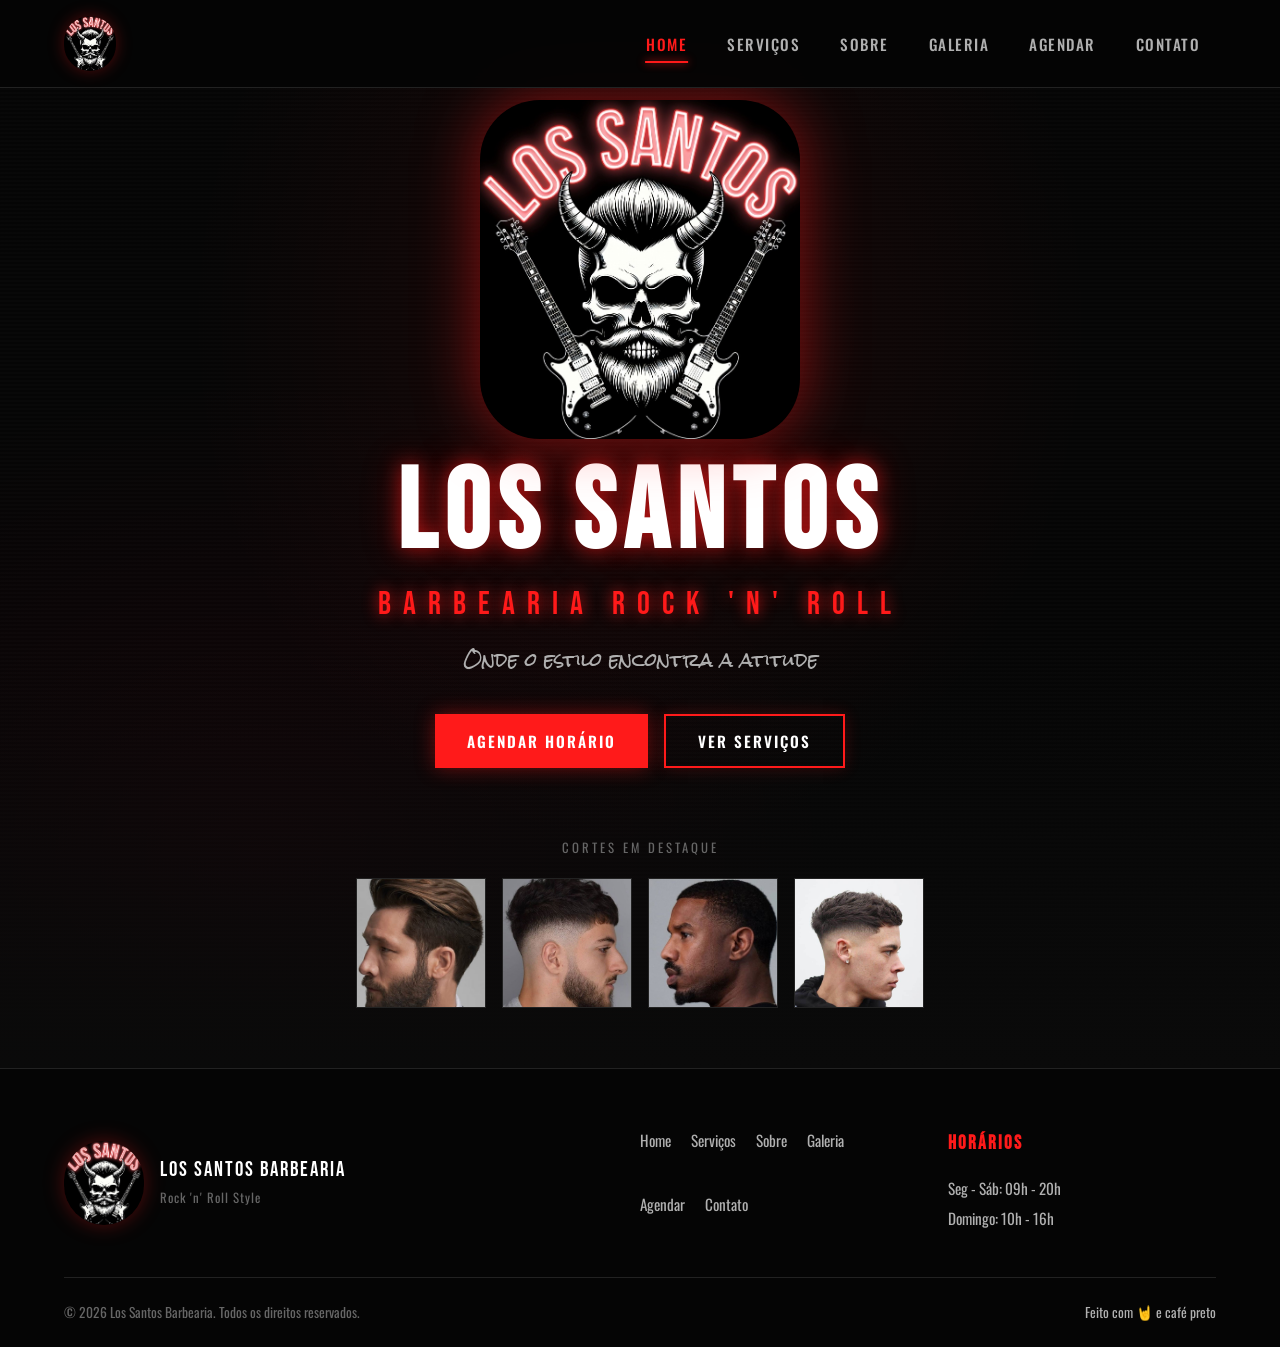
==== index.html @ f697d7f6 "Ultimate edition Tudo certo, site feito 100% a mão, sem nenhum uso de inteligência artificial" ====
<!DOCTYPE html>
<html lang="pt-BR">
<head>
<meta charset="UTF-8">
<meta name="viewport" content="width=device-width, initial-scale=1.0">
<title>Los Santos Barbearia | Rock & Style</title>
<link rel="preconnect" href="https://fonts.googleapis.com">
<link rel="preconnect" href="https://fonts.gstatic.com" crossorigin>
<link href="https://fonts.googleapis.com/css2?family=Bebas+Neue&family=Oswald:wght@300;400;500;600;700&family=Rock+Salt&display=swap" rel="stylesheet">
<link rel="icon" type="image/png" href="./img/logo.png">
<link rel="stylesheet" href="style.css">

</head>
<body>


  <!-- Navigation -->
  <nav class="navbar" id="navbar">
    <div class="nav-container">
      <img src="./img/logo.png" alt="Los Santos" class="nav-logo-img" onclick="showTab('home')">
      <ul class="nav-menu" id="nav-menu">
        <li><button class="nav-link" data-tab="home" onclick="showTab('home')">Home</button></li>
        <li><button class="nav-link" data-tab="servicos" onclick="showTab('servicos')">Serviços</button></li>
        <li><button class="nav-link" data-tab="sobre" onclick="showTab('sobre')">Sobre</button></li>
        <li><button class="nav-link" data-tab="galeria" onclick="showTab('galeria')">Galeria</button></li>
        <li><button class="nav-link" data-tab="agendamento" onclick="showTab('agendamento')">Agendar</button></li>
        <li><button class="nav-link" data-tab="agendamento" onclick="showTab('agendamento', 'contato')">Contato</button></li>
      </ul>
      <div class="hamburger" id="hamburger">
        <span></span><span></span><span></span>
      </div>
    </div>
  </nav>

  <!-- ===== TAB: HOME ===== -->
  <section id="tab-home" class="tab-content active">
    <div class="hero">
      <div class="hero-overlay"></div>
      <div class="hero-content">
        <img src="./img/logo.png" alt="Los Santos Barbearia" class="hero-logo">
        <h1 class="hero-title">LOS SANTOS</h1>
        <p class="hero-subtitle">BARBEARIA ROCK 'N' ROLL</p>
        <p class="hero-tagline">Onde o estilo encontra a atitude</p>
        <div class="hero-buttons">
          <button class="btn btn-primary" onclick="showTab('agendamento')">Agendar Horário</button>
          <button class="btn btn-secondary" onclick="showTab('servicos')">Ver Serviços</button>
        </div>
        <div class="hero-preview">
          <span class="hero-preview-label">Cortes em destaque</span>
          <div class="hero-preview-grid">
            <button title="Corte Social" onclick="showTab('servicos')">
              <img src="./img/Corte_Social.jpeg" alt="Corte Clássico" onerror="this.parentElement.style.display='none'">
            </button>
            <button title="Corte Rock" onclick="showTab('servicos')">
              <img src="./img/French_Cop.jpeg" alt="Corte Rock" onerror="this.parentElement.style.display='none'">
            </button>
            <button title="Mullet Rock" onclick="showTab('galeria')">
              <img src="./img/Buzz_Cut.jpeg" alt="Mullet Rock" onerror="this.parentElement.style.display='none'">
            </button>
            <button title="Skull Fade" onclick="showTab('galeria')">
              <img src="./img/Mid_Fade.jpeg" alt="Skull Fade" onerror="this.parentElement.style.display='none'">
            </button>
          </div>
        </div>
      </div>
    </div>
  </section>

  <!-- ===== TAB: SERVIÇOS ===== -->
  <section id="tab-servicos" class="tab-content">
    <header class="page-header">
      <div>
        <span class="page-header-tag">O QUE FAZEMOS</span>
        <h1 class="page-header-title">Nossos <span class="neon">Serviços</span></h1>
      </div>
    </header>
    <div class="section services">
      <div class="container">
        <div class="services-grid">

          <div class="service-card">
            <div class="service-image">
              <img src="./img/Corte_Social.jpeg" alt="Corte Clássico" onerror="this.parentElement.classList.add('no-image')">
              <span class="service-icon-fallback">✂️</span>
            </div>
            <h3>Corte Clássico</h3>
            <p>Cortes tradicionais com toque moderno. Fade, undercut, pompadour e mais.</p>
            <div class="service-price">R$ 45</div>
            <button class="service-btn" onclick="showTab('agendamento')">Agendar</button>
          </div>

          <div class="service-card featured">
            <div class="service-badge">MAIS PEDIDO</div>
            <div class="service-image">
              <img src="./img/Roqueiro.jpg" alt="Corte Rock" onerror="this.parentElement.classList.add('no-image')">
              <span class="service-icon-fallback">🤘</span>
            </div>
            <h3>Corte Rock</h3>
            <p>Estilos pesados, mullets, spikes e looks inspirados no rock clássico e metal.</p>
            <div class="service-price">R$ 55</div>
            <button class="service-btn" onclick="showTab('agendamento')">Agendar</button>
          </div>

          <div class="service-card">
            <div class="service-image">
              <img src="./img/French_Cop.jpeg" alt="Barba Completa" onerror="this.parentElement.classList.add('no-image')">
              <span class="service-icon-fallback">🧔</span>
            </div>
            <h3>Barba Completa</h3>
            <p>Aparar, modelar e hidratar. Inclui toalha quente e finalização com produtos premium.</p>
            <div class="service-price">R$ 35</div>
            <button class="service-btn" onclick="showTab('agendamento')">Agendar</button>
          </div>

          <div class="service-card">
            <div class="service-image">
              <img src="./img/Mullet_Moderno.jpeg" alt="Combo Full Rock" onerror="this.parentElement.classList.add('no-image')">
              <span class="service-icon-fallback">⚡</span>
            </div>
            <h3>Combo Full Rock</h3>
            <p>Corte + Barba + Sobrancelha + Hidratação. O pacote completo do rockeiro.</p>
            <div class="service-price">R$ 85</div>
            <button class="service-btn" onclick="showTab('agendamento')">Agendar</button>
          </div>

          <div class="service-card">
            <div class="service-image">
              <img src="./img/Mid_Fade.jpeg" alt="Pigmentação" onerror="this.parentElement.classList.add('no-image')">
              <span class="service-icon-fallback">🎸</span>
            </div>
            <h3>Pigmentação</h3>
            <p>Cobertura de fios brancos e desenhos de barba. Resultado natural e duradouro.</p>
            <div class="service-price">R$ 40</div>
            <button class="service-btn" onclick="showTab('agendamento')">Agendar</button>
          </div>

          <div class="service-card">
            <div class="service-image">
              <img src="./img/Tratamento_Completo.jpg" alt="Tratamento Capilar" onerror="this.parentElement.classList.add('no-image')">
              <span class="service-icon-fallback">💀</span>
            </div>
            <h3>Tratamento Capilar</h3>
            <p>Hidratação profunda, reconstrução e tratamento para cabelos danificados.</p>
            <div class="service-price">R$ 50</div>
            <button class="service-btn" onclick="showTab('agendamento')">Agendar</button>
          </div>

        </div>
      </div>
    </div>
  </section>

  <!-- ===== TAB: SOBRE ===== -->
  <section id="tab-sobre" class="tab-content">
    <header class="page-header">
      <div>
        <span class="page-header-tag">NOSSA HISTÓRIA</span>
        <h1 class="page-header-title">Mais que uma <span class="neon">Barbearia</span></h1>
      </div>
    </header>
    <div class="section about">
      <div class="container">
        <div class="about-grid">
          <div class="about-image">
            <img src="./img/logo.png" alt="Los Santos" class="about-logo">
            <div class="about-frame"></div>
          </div>
          <div class="about-content">
            <div class="title-line left"></div>
            <p>
              Nascida da paixão pelo rock e pelo estilo autêntico, a <strong>Los Santos</strong>
              é o ponto de encontro de quem não segue a massa. Aqui o som alto, o visual pesado
              e o atendimento de elite andam juntos.
            </p>
            <p>
              Nossos barbeiros são especialistas em cortes que expressam personalidade.
              Do clássico ao extremo, cada cliente sai com a atitude reforçada.
            </p>
            <div class="about-stats">
              <div class="stat"><span class="stat-number">8+</span><span class="stat-label">Anos de Rock</span></div>
              <div class="stat"><span class="stat-number">12k+</span><span class="stat-label">Clientes Satisfeitos</span></div>
              <div class="stat"><span class="stat-number">5</span><span class="stat-label">Barbeiros Expert</span></div>
            </div>
          </div>
        </div>
      </div>
    </div>
  </section>

  <!-- ===== TAB: GALERIA ===== -->
  <section id="tab-galeria" class="tab-content">
    <header class="page-header">
      <div>
        <span class="page-header-tag">NOSSO TRABALHO</span>
        <h1 class="page-header-title">Galeria <span class="neon">Rock</span></h1>
      </div>
    </header>
    <div class="section gallery">
      <div class="container">
        <div class="gallery-grid">

          <div class="gallery-item">
            <div class="gallery-photo">
              <img src="./img/Buzz_Cut.jpeg" alt="Pompadour Classic" onerror="this.parentElement.classList.add('no-image')">
              <div class="gallery-caption"><span>🎸</span><p>Buzz Cut</p></div>
            </div>
          </div>

          <div class="gallery-item">
            <div class="gallery-photo">
              <img src="./img/Corte_Social.jpeg" alt="Skull Fade" onerror="this.parentElement.classList.add('no-image')">
              <div class="gallery-caption"><span>💀</span><p>Social</p></div>
            </div>
          </div>

          <div class="gallery-item">
            <div class="gallery-photo">
              <img src="./img/French_Cop.jpeg" alt="Mullet Rock" onerror="this.parentElement.classList.add('no-image')">
              <div class="gallery-caption"><span>🤘</span><p>Mullet Rock</p></div>
            </div>
          </div>

          <div class="gallery-item">
            <div class="gallery-photo">
              <img src="./img/Mid_Fade.jpeg" alt="Barba Viking" onerror="this.parentElement.classList.add('no-image')">
              <div class="gallery-caption"><span>⚡</span><p>Mid Fade</p></div>
            </div>
          </div>

          <div class="gallery-item">
            <div class="gallery-photo">
              <img src="./img/Mullet_Moderno.jpeg" alt="Undercut Metal" onerror="this.parentElement.classList.add('no-image')">
              <div class="gallery-caption"><span>🔥</span><p>Mullet</p></div>
            </div>
          </div>

          <div class="gallery-item">
            <div class="gallery-photo">
              <img src="./img/Cortezão.jpg" alt="Textured Crop" onerror="this.parentElement.classList.add('no-image')">
              <div class="gallery-caption"><span>✂️</span><p>Textured Crop</p></div>
            </div>
          </div>

        </div>
      </div>
    </div>
  </section>

  <!-- ===== TAB: AGENDAMENTO + CONTATO ===== -->
  <section id="tab-agendamento" class="tab-content">
    <header class="page-header">
      <div>
        <span class="page-header-tag">RESERVE SEU HORÁRIO</span>
        <h1 class="page-header-title">Agende seu <span class="neon">Corte</span></h1>
      </div>
    </header>

    <div id="agendamento" class="section booking">
      <div class="container">
        <div class="booking-wrapper">
          <form id="booking-form" class="booking-form">
            <div class="form-row">
              <div class="form-group">
                <label for="nome">Nome Completo</label>
                <input type="text" id="nome" name="nome" required placeholder="Seu nome">
              </div>
              <div class="form-group">
                <label for="telefone">WhatsApp</label>
                <input type="tel" id="telefone" name="telefone" required placeholder="(11) 99999-9999">
              </div>
            </div>
            <div class="form-row">
              <div class="form-group">
                <label for="servico">Serviço</label>
                <select id="servico" name="servico" required>
                  <option value="">Selecione o serviço</option>
                  <option value="corte-classico">Corte Clássico - R$ 45</option>
                  <option value="corte-rock">Corte Rock - R$ 55</option>
                  <option value="barba">Barba Completa - R$ 35</option>
                  <option value="combo">Combo Full Rock - R$ 85</option>
                  <option value="pigmentacao">Pigmentação - R$ 40</option>
                  <option value="tratamento">Tratamento Capilar - R$ 50</option>
                </select>
              </div>
              <div class="form-group">
                <label for="barbeiro">Barbeiro Preferido</label>
                <select id="barbeiro" name="barbeiro">
                  <option value="">Qualquer um</option>
                  <option value="diogo">Diogo "Skull"</option>
                  <option value="rafa">Rafa "Guitar"</option>
                  <option value="leo">Leo "Horn"</option>
                  <option value="vic">Vic "Neon"</option>
                </select>
              </div>
            </div>
            <div class="form-row">
              <div class="form-group">
                <label for="data">Data</label>
                <input type="date" id="data" name="data" required>
              </div>
              <div class="form-group">
                <label for="horario">Horário</label>
                <select id="horario" name="horario" required>
                  <option value="">Escolha o horário</option>
                  <option value="09:00">09:00</option>
                  <option value="10:00">10:00</option>
                  <option value="11:00">11:00</option>
                  <option value="12:00">12:00</option>
                  <option value="14:00">14:00</option>
                  <option value="15:00">15:00</option>
                  <option value="16:00">16:00</option>
                  <option value="17:00">17:00</option>
                  <option value="18:00">18:00</option>
                  <option value="19:00">19:00</option>
                </select>
              </div>
            </div>
            <div class="form-group full">
              <label for="observacoes">Observações (opcional)</label>
              <textarea id="observacoes" name="observacoes" rows="3" placeholder="Alguma preferência ou detalhe?"></textarea>
            </div>
            <button type="submit" class="btn btn-primary btn-full"><span>CONFIRMAR AGENDAMENTO</span></button>
          </form>
          <div id="booking-success" class="booking-success hidden">
            <div class="success-icon">🤘</div>
            <h3>Agendamento Confirmado!</h3>
            <p id="success-message"></p>
            <button class="btn btn-secondary" onclick="resetForm()">Novo Agendamento</button>
          </div>
        </div>
      </div>
    </div>

    <div id="contato" class="section contact">
      <div class="container">
        <div class="section-header">
          <span class="section-tag">FALE CONOSCO</span>
          <h2 class="section-title">Venha nos <span class="neon">Visitar</span></h2>
          <div class="title-line"></div>
        </div>
        <div class="contact-grid">
          <div class="contact-info">
            <div class="contact-item">
              <div><h4>Endereço</h4><p>Rua do Rock, 666<br>Centro - São Paulo, SP</p></div>
            </div>
            <div class="contact-item">
              <div><h4>Telefone / WhatsApp</h4><p>(11) 9666-6666</p></div>
            </div>
            <div class="contact-item">
              <div><h4>Horário de Funcionamento</h4><p>Seg - Sáb: 09h às 20h<br>Domingo: 10h às 16h</p></div>
            </div>
            <div class="contact-item">
              <div class="contact-icon">✉️</div>
              <div><h4>E-mail</h4><p>contato@lossantosbarbearia.com</p></div>
            </div>
            <div class="social-links">
              <a href="#" class="social-link" title="Instagram">IG</a>
              <a href="#" class="social-link" title="Facebook">FB</a>
              <a href="#" class="social-link" title="TikTok">TT</a>
              <a href="#" class="social-link" title="WhatsApp">WA</a>
            </div>
          </div>
        </div>
      </div>
    </div>
  </section>

  <!-- Footer -->
  <footer class="footer">
    <div class="container">
      <div class="footer-content">
        <div class="footer-logo">
          <img src="./img/logo.png" alt="Los Santos" class="footer-logo-img">
          <p>Los Santos Barbearia<br><span>Rock 'n' Roll Style</span></p>
        </div>
          
        <div class="footer-links">
          
          <button onclick="showTab('home')">Home</button>
          <button onclick="showTab('servicos')">Serviços</button>
          <button onclick="showTab('sobre')">Sobre</button>
          <button onclick="showTab('galeria')">Galeria</button>
          <button onclick="showTab('agendamento')">Agendar</button>
          <button onclick="showTab('agendamento', 'contato')">Contato</button>
        </div>
        <div class="footer-hours">
          <h4>Horários</h4>
          <p>Seg - Sáb: 09h - 20h</p>
          <p>Domingo: 10h - 16h</p>
        </div>
      </div>
      <div class="footer-bottom">
        <p>&copy; 2026 Los Santos Barbearia. Todos os direitos reservados.</p>
        <p class="footer-tagline">Feito com 🤘 e café preto</p>
      </div>
    </div>
  </footer>

  <button id="back-to-top" class="back-to-top" title="Voltar ao topo">↑</button>


</body>

<script src="script.js"></script>
</html>
---- style.css ----
/* ===== RESET & BASE ===== */
*, *::before, *::after { margin: 0; padding: 0; box-sizing: border-box; }

:root {
  --bg-dark: #0a0a0a;
  --bg-darker: #050505;
  --bg-card: #111111;
  --bg-card-hover: #1a1a1a;
  --neon-red: #ff1a1a;
  --neon-pink: #ff3366;
  --text-primary: #ffffff;
  --text-secondary: #b0b0b0;
  --text-muted: #666666;
  --border: #222222;
  --success: #00ff88;
  --font-display: 'Bebas Neue', sans-serif;
  --font-body: 'Oswald', sans-serif;
  --font-accent: 'Rock Salt', cursive;
  --transition: 0.3s cubic-bezier(0.4, 0, 0.2, 1);
}

html { scroll-behavior: smooth; font-size: 16px; }
body { font-family: var(--font-body); background: var(--bg-dark); color: var(--text-primary); line-height: 1.6; overflow-x: hidden; }
img { border-radius: 60px; max-width: 100%; height: auto; display: block; }
a { text-decoration: none; color: inherit; transition: var(--transition); }
ul { list-style: none; }
button { font-family: inherit; }
.container { max-width: 1200px; margin: 0 auto; padding: 0 24px; }
.hidden { display: none !important; }

/* ===== PRELOADER ===== */
#preloader { position: fixed; inset: 0; background: var(--bg-darker); display: flex; align-items: center; justify-content: center; z-index: 9999; transition: opacity 0.6s ease, visibility 0.6s ease; }
#preloader.fade-out { opacity: 0; visibility: hidden; }
.preloader-content { text-align: center; }
.preloader-logo { width: 180px; margin: 0 auto 30px; animation: pulse-glow 1.5s ease-in-out infinite; }
.loading-bar { width: 200px; height: 3px; background: #222; border-radius: 2px; overflow: hidden; margin: 0 auto; }
.loading-progress { height: 100%; width: 0%; background: linear-gradient(90deg, var(--neon-red), var(--neon-pink)); box-shadow: 0 0 15px var(--neon-red); animation: loading 1.8s ease-in-out forwards; }
@keyframes loading { 0% { width: 0%; } 100% { width: 100%; } }
@keyframes pulse-glow { 0%, 100% { filter: drop-shadow(0 0 10px rgba(255, 26, 26, 0.4)); } 50% { filter: drop-shadow(0 0 25px rgba(255, 26, 26, 0.8)); } }

/* ===== NAVBAR ===== */
.navbar { position: fixed; top: 0; left: 0; width: 100%; z-index: 1000; padding: 16px 0; transition: var(--transition); background: rgba(5, 5, 5, 0.95); backdrop-filter: blur(12px); border-bottom: 1px solid var(--border); }
.navbar.scrolled { padding: 10px 0; box-shadow: 0 4px 30px rgba(0, 0, 0, 0.5); }
.nav-container { max-width: 1200px; margin: 0 auto; padding: 0 24px; display: flex; align-items: center; justify-content: space-between; }
.nav-logo-img { height: 55px; width: auto; transition: var(--transition); filter: drop-shadow(0 0 8px rgba(255, 26, 26, 0.3)); cursor: pointer; }
.navbar.scrolled .nav-logo-img { height: 45px; }
.nav-menu { display: flex; gap: 8px; align-items: center; }
.nav-link { font-family: var(--font-body); font-weight: 500; font-size: 0.95rem; letter-spacing: 1.5px; text-transform: uppercase; padding: 8px 16px; color: var(--text-secondary); position: relative; background: none; border: none; cursor: pointer; }
.nav-link:hover, .nav-link.active { color: var(--neon-red); }
.nav-link::after { content: ''; position: absolute; bottom: 0; left: 50%; width: 0; height: 2px; background: var(--neon-red); box-shadow: 0 0 8px var(--neon-red); transition: var(--transition); transform: translateX(-50%); }
.nav-link:hover::after, .nav-link.active::after { width: 60%; }
.hamburger { display: none; flex-direction: column; gap: 6px; cursor: pointer; padding: 8px; z-index: 1001; background: none; border: none; }
.hamburger span { display: block; width: 28px; height: 2px; background: var(--neon-red); box-shadow: 0 0 6px var(--neon-red); transition: var(--transition); }
.hamburger.active span:nth-child(1) { transform: rotate(45deg) translate(6px, 6px); }
.hamburger.active span:nth-child(2) { opacity: 0; }
.hamburger.active span:nth-child(3) { transform: rotate(-45deg) translate(6px, -6px); }

/* ===== TABS ===== */
.tab-content { display: none; }
.tab-content.active { display: block; animation: fadeUp 0.5s ease-out; }

/* ===== PAGE HEADER (non-home tabs) ===== */
.page-header { min-height: 34vh; display: flex; align-items: center; justify-content: center; text-align: center; position: relative; padding: 140px 24px 50px; background: radial-gradient(ellipse at 50% 20%, rgba(255, 26, 26, 0.1) 0%, transparent 55%), var(--bg-darker); border-bottom: 1px solid var(--border); }
.page-header-tag { font-family: var(--font-body); font-size: 0.8rem; font-weight: 500; letter-spacing: 4px; text-transform: uppercase; color: var(--neon-red); margin-bottom: 12px; display: block; }
.page-header-title { font-family: var(--font-display); font-size: clamp(2.8rem, 8vw, 5rem); letter-spacing: 6px; text-shadow: 0 0 20px rgba(255, 26, 26, 0.5); }

/* ===== HERO ===== */
.hero { min-height: 100vh; display: flex; align-items: center; justify-content: center; position: relative; background: radial-gradient(ellipse at 50% 30%, rgba(255, 26, 26, 0.08) 0%, transparent 50%), radial-gradient(ellipse at 20% 80%, rgba(255, 0, 50, 0.05) 0%, transparent 40%), var(--bg-darker); overflow: hidden; }
.hero::before { content: ''; position: absolute; inset: 0; background: repeating-linear-gradient(0deg, transparent, transparent 2px, rgba(255, 255, 255, 0.01) 2px, rgba(255, 255, 255, 0.01) 4px); pointer-events: none; }
.hero-overlay { position: absolute; inset: 0; background: linear-gradient(to bottom, transparent 60%, var(--bg-dark) 100%); pointer-events: none; }
.hero-content { text-align: center; position: relative; z-index: 2; padding: 100px 24px 60px; }
.hero-logo { width: min(320px, 70vw); margin: 0 auto 20px; filter: drop-shadow(0 0 30px rgba(255, 26, 26, 0.5)); animation: float 4s ease-in-out infinite; }
@keyframes float { 0%, 100% { transform: translateY(0); } 50% { transform: translateY(-12px); } }
.hero-title { font-family: var(--font-display); font-size: clamp(3.5rem, 12vw, 7rem); letter-spacing: 8px; color: var(--text-primary); text-shadow: 0 0 20px rgba(255, 26, 26, 0.6), 0 0 40px rgba(255, 26, 26, 0.3); margin-bottom: 8px; line-height: 1; }
.hero-subtitle { font-family: var(--font-display); font-size: clamp(1.2rem, 4vw, 2rem); letter-spacing: 12px; color: var(--neon-red); text-shadow: 0 0 15px rgba(255, 26, 26, 0.8); margin-bottom: 16px; }
.hero-tagline { font-family: var(--font-accent); font-size: 1.1rem; color: var(--text-secondary); margin-bottom: 40px; }
.hero-buttons { display: flex; gap: 16px; justify-content: center; flex-wrap: wrap; }
.hero-preview { margin-top: 70px; }
.hero-preview-label { display: block; font-size: 0.8rem; letter-spacing: 3px; text-transform: uppercase; color: var(--text-muted); margin-bottom: 20px; }
.hero-preview-grid { display: flex; gap: 16px; justify-content: center; flex-wrap: wrap; max-width: 720px; margin: 0 auto; }
.hero-preview-grid button { width: 130px; height: 130px; border: 1px solid var(--border); overflow: hidden; position: relative; background: var(--bg-card); cursor: pointer; padding: 0; }
.hero-preview-grid img { width: 100%; height: 100%; object-fit: cover; border-radius: 0; transition: var(--transition); }
.hero-preview-grid button:hover img { transform: scale(1.08); }
.hero-preview-grid button:hover { border-color: var(--neon-red); box-shadow: 0 0 20px rgba(255, 26, 26, 0.25); }
.btn { display: inline-flex; align-items: center; justify-content: center; font-family: var(--font-body); font-weight: 600; font-size: 0.95rem; letter-spacing: 2px; text-transform: uppercase; padding: 14px 32px; border: none; cursor: pointer; transition: var(--transition); position: relative; overflow: hidden; }
.btn-primary { background: var(--neon-red); color: #fff; box-shadow: 0 0 20px rgba(255, 26, 26, 0.4); }
.btn-primary:hover { background: #ff3333; box-shadow: 0 0 35px rgba(255, 26, 26, 0.7); transform: translateY(-2px); }
.btn-secondary { background: transparent; color: var(--text-primary); border: 2px solid var(--neon-red); box-shadow: 0 0 15px rgba(255, 26, 26, 0.2); }
.btn-secondary:hover { background: rgba(255, 26, 26, 0.15); box-shadow: 0 0 25px rgba(255, 26, 26, 0.4); transform: translateY(-2px); }
.btn-full { width: 100%; padding: 18px; font-size: 1.05rem; }
.mouse { width: 22px; height: 34px; border: 2px solid var(--text-muted); border-radius: 12px; position: relative; }
.mouse::before { content: ''; position: absolute; top: 6px; left: 50%; transform: translateX(-50%); width: 3px; height: 8px; background: var(--neon-red); border-radius: 2px; animation: scroll-dot 1.5s infinite; }
@keyframes bounce { 0%, 100% { transform: translateX(-50%) translateY(0); } 50% { transform: translateX(-50%) translateY(8px); } }
@keyframes scroll-dot { 0% { opacity: 1; top: 6px; } 100% { opacity: 0; top: 18px; } }
@keyframes fadeUp { from { opacity: 0; transform: translateY(20px); } to { opacity: 1; transform: translateY(0); } }

/* ===== SECTIONS ===== */
.section { padding: 100px 0; position: relative; }
.section-header { text-align: center; margin-bottom: 60px; }
.section-tag { display: inline-block; font-family: var(--font-body); font-size: 0.8rem; font-weight: 500; letter-spacing: 4px; text-transform: uppercase; color: var(--neon-red); margin-bottom: 12px; }
.section-title { font-family: var(--font-display); font-size: clamp(2.5rem, 6vw, 3.8rem); letter-spacing: 4px; margin-bottom: 16px; }
.neon { color: var(--neon-red); text-shadow: 0 0 20px rgba(255, 26, 26, 0.5); }
.title-line { width: 80px; height: 3px; background: linear-gradient(90deg, transparent, var(--neon-red), transparent); margin: 0 auto; box-shadow: 0 0 10px var(--neon-red); }
.title-line.left { margin: 0; }

/* ===== SERVICES ===== */
.services { background: var(--bg-dark); }
.services-grid { display: grid; grid-template-columns: repeat(auto-fit, minmax(280px, 1fr)); gap: 24px; }
.service-card { background: var(--bg-card); border: 1px solid var(--border); padding: 28px 28px 32px; text-align: center; position: relative; transition: var(--transition); overflow: hidden; }
.service-card::before { content: ''; position: absolute; top: 0; left: 0; width: 100%; height: 3px; background: linear-gradient(90deg, transparent, var(--neon-red), transparent); opacity: 0; transition: var(--transition); z-index: 2; }
.service-card:hover { border-color: rgba(255, 26, 26, 0.4); transform: translateY(-6px); box-shadow: 0 15px 40px rgba(0, 0, 0, 0.4), 0 0 30px rgba(255, 26, 26, 0.1); }
.service-card:hover::before { opacity: 1; }
.service-card.featured { border-color: rgba(255, 26, 26, 0.5); background: linear-gradient(180deg, rgba(255, 26, 26, 0.08) 0%, var(--bg-card) 40%); }
.service-badge { position: absolute; top: 16px; right: -30px; background: var(--neon-red); color: #fff; font-size: 0.7rem; font-weight: 600; letter-spacing: 1px; padding: 4px 40px; transform: rotate(45deg); box-shadow: 0 0 15px rgba(255, 26, 26, 0.5); z-index: 3; }

.service-image { 
  width: 100%; 
  aspect-ratio:3 / 3; 
  margin: 0 0 20px; 
  border-radius: 10px; 
  overflow: hidden; 
  background: var(--bg-darker); 
  border: 1px solid var(--border); 
  position: relative; display: flex; 
  align-items: center; justify-content: center; }

.service-image img { 
  width: 90%; 
  height: 90%; 
  object-fit: cover; 
  border-radius: 0; 
  display: block; }
.service-image.no-image img { display: none; }
.service-icon-fallback { display: none; font-size: 2.6rem; filter: drop-shadow(0 0 8px rgba(255, 26, 26, 0.3)); }
.service-image.no-image .service-icon-fallback { display: block; }
.service-card h3 { font-family: var(--font-display); font-size: 1.6rem; letter-spacing: 2px; margin-bottom: 12px; }
.service-card p { color: var(--text-secondary); font-size: 0.95rem; font-weight: 300; margin-bottom: 20px; line-height: 1.5; }
.service-price { font-family: var(--font-display); font-size: 1.8rem; color: var(--neon-red); text-shadow: 0 0 12px rgba(255, 26, 26, 0.4); margin-bottom: 20px; }
.service-btn { display: inline-block; font-size: 0.85rem; font-weight: 500; letter-spacing: 2px; text-transform: uppercase; color: var(--text-secondary); border: 1px solid var(--border); padding: 10px 24px; transition: var(--transition); background: none; cursor: pointer; }
.service-btn:hover { color: #fff; border-color: var(--neon-red); background: rgba(255, 26, 26, 0.15); box-shadow: 0 0 15px rgba(255, 26, 26, 0.3); }

/* ===== ABOUT ===== */
.about { background: radial-gradient(ellipse at 80% 50%, rgba(255, 26, 26, 0.06) 0%, transparent 50%), var(--bg-darker); }
.about-grid { display: grid; grid-template-columns: 1fr 1.2fr; gap: 60px; align-items: center; }
.about-image { position: relative; display: flex; justify-content: center; }
.about-logo { width: 100%; max-width: 380px; filter: drop-shadow(0 0 40px rgba(255, 26, 26, 0.4)); position: relative; z-index: 2; }
.about-frame { position: absolute; inset: -20px; border: 2px solid rgba(255, 26, 26, 0.3); border-radius: 8px; z-index: 1; }
.about-frame::before, .about-frame::after { content: ''; position: absolute; width: 40px; height: 40px; border: 2px solid var(--neon-red); }
.about-frame::before { top: -2px; left: -2px; border-right: none; border-bottom: none; }
.about-frame::after { bottom: -2px; right: -2px; border-left: none; border-top: none; }
.about-content p { color: var(--text-secondary); font-weight: 300; margin-bottom: 16px; font-size: 1.05rem; }
.about-content strong { color: var(--neon-red); }
.about-stats { display: flex; gap: 40px; margin-top: 36px; flex-wrap: wrap; }
.stat { text-align: center; }
.stat-number { display: block; font-family: var(--font-display); font-size: 2.5rem; color: var(--neon-red); text-shadow: 0 0 15px rgba(255, 26, 26, 0.5); line-height: 1; }
.stat-label { font-size: 0.85rem; color: var(--text-muted); letter-spacing: 1px; text-transform: uppercase; }

/* ===== GALLERY ===== */
.gallery { background: var(--bg-dark); }
.gallery-grid { display: grid; grid-template-columns: repeat(auto-fit, minmax(280px, 1fr)); gap: 20px; }
.gallery-item { aspect-ratio: 1; overflow: hidden; position: relative; border: 1px solid var(--border); cursor: pointer; transition: var(--transition); }
.gallery-item:hover { border-color: var(--neon-red); box-shadow: 0 0 30px rgba(255, 26, 26, 0.2); transform: scale(1.02); }
.gallery-photo { width: 100%; height: 100%; position: relative; background: var(--bg-card); }
.gallery-photo img { width: 100%; height: 100%; object-fit: cover; border-radius: 0; display: block; transition: var(--transition); }
.gallery-item:hover .gallery-photo img { transform: scale(1.06); }
.gallery-caption { position: absolute; left: 0; right: 0; bottom: 0; padding: 16px; background: linear-gradient(to top, rgba(0, 0, 0, 0.9), transparent); display: flex; align-items: center; gap: 10px; }
.gallery-caption span { font-size: 1.4rem; filter: drop-shadow(0 0 8px rgba(255, 26, 26, 0.4)); }
.gallery-caption p { font-family: var(--font-display); font-size: 1.2rem; letter-spacing: 2px; color: var(--text-primary); }
.gallery-photo.no-image img { display: none; }
.gallery-photo.no-image { display: flex; flex-direction: column; align-items: center; justify-content: center; gap: 12px; transition: var(--transition); }
.gallery-item:hover .gallery-photo.no-image { background: linear-gradient(135deg, rgba(255, 26, 26, 0.15), var(--bg-card)); }
.gallery-photo.no-image .gallery-caption { position: static; background: none; flex-direction: column; padding: 0; }
.gallery-photo.no-image .gallery-caption span { font-size: 3.5rem; }
.gallery-photo.no-image .gallery-caption p { font-size: 1.3rem; color: var(--text-secondary); }

/* ===== BOOKING ===== */
.booking { background: radial-gradient(ellipse at 50% 0%, rgba(255, 26, 26, 0.07) 0%, transparent 50%), var(--bg-darker); }
.booking-wrapper { max-width: 700px; margin: 0 auto; }
.booking-form { background: var(--bg-card); border: 1px solid var(--border); padding: 40px; position: relative; }
.booking-form::before { content: ''; position: absolute; top: 0; left: 0; right: 0; height: 3px; background: linear-gradient(90deg, transparent, var(--neon-red), transparent); box-shadow: 0 0 15px var(--neon-red); }
.form-row { display: grid; grid-template-columns: 1fr 1fr; gap: 20px; margin-bottom: 20px; }
.form-group { display: flex; flex-direction: column; gap: 8px; }
.form-group.full { margin-bottom: 24px; }
.form-group label { font-size: 0.85rem; font-weight: 500; letter-spacing: 1.5px; text-transform: uppercase; color: var(--text-secondary); }
.form-group input, .form-group select, .form-group textarea { background: var(--bg-darker); border: 1px solid var(--border); color: var(--text-primary); font-family: var(--font-body); font-size: 1rem; padding: 14px 16px; outline: none; transition: var(--transition); appearance: none; border-radius: 0; }
.form-group input:focus, .form-group select:focus, .form-group textarea:focus { border-color: var(--neon-red); box-shadow: 0 0 15px rgba(255, 26, 26, 0.2); }
.form-group input::placeholder, .form-group textarea::placeholder { color: var(--text-muted); }
.form-group select { background-image: url("data:image/svg+xml,%3Csvg xmlns='http://www.w3.org/2000/svg' width='12' height='12' fill='%23ff1a1a' viewBox='0 0 16 16'%3E%3Cpath d='M8 11L3 6h10l-5 5z'/%3E%3C/svg%3E"); background-repeat: no-repeat; background-position: right 16px center; padding-right: 40px; cursor: pointer; }
.form-group select option { background: var(--bg-darker); color: var(--text-primary); }
.booking-success { background: var(--bg-card); border: 1px solid rgba(0, 255, 136, 0.3); padding: 60px 40px; text-align: center; }
.success-icon { font-size: 4rem; margin-bottom: 16px; animation: pulse-glow 1.5s ease-in-out infinite; }
.booking-success h3 { font-family: var(--font-display); font-size: 2rem; letter-spacing: 3px; color: var(--success); text-shadow: 0 0 15px rgba(0, 255, 136, 0.4); margin-bottom: 12px; }
.booking-success p { color: var(--text-secondary); margin-bottom: 28px; font-size: 1.05rem; }

/* ===== CONTACT ===== */
.contact { background: var(--bg-dark); padding-top: 0; }
.contact-grid { display: grid; grid-template-columns: 1fr 1fr; gap: 40px; }
.contact-info { display: flex; flex-direction: column; gap: 28px; }
.contact-item { display: flex; gap: 16px; align-items: flex-start; }
.contact-icon { font-size: 1.6rem; width: 48px; height: 48px; display: flex; align-items: center; justify-content: center; background: var(--bg-card); border: 1px solid var(--border); flex-shrink: 0; }
.contact-item h4 { font-family: var(--font-display); font-size: 1.2rem; letter-spacing: 2px; margin-bottom: 4px; }
.contact-item p { color: var(--text-secondary); font-weight: 300; font-size: 0.95rem; }
.social-links { display: flex; gap: 12px; margin-top: 12px; }
.social-link { width: 44px; height: 44px; display: flex; align-items: center; justify-content: center; border: 1px solid var(--border); font-family: var(--font-display); font-size: 0.9rem; letter-spacing: 1px; color: var(--text-secondary); transition: var(--transition); }
.social-link:hover { border-color: var(--neon-red); color: var(--neon-red); box-shadow: 0 0 15px rgba(255, 26, 26, 0.3); background: rgba(255, 26, 26, 0.1); }
.contact-map { min-height: 320px; }
.map-placeholder { width: 100%; height: 100%; min-height: 320px; background: var(--bg-card); border: 1px solid var(--border); display: flex; flex-direction: column; align-items: center; justify-content: center; gap: 8px; }
.map-placeholder span { font-size: 3rem; }
.map-placeholder p { font-family: var(--font-display); font-size: 1.3rem; letter-spacing: 2px; color: var(--text-secondary); }
.map-sub { font-family: var(--font-body) !important; font-size: 0.9rem !important; color: var(--text-muted) !important; letter-spacing: 1px !important; }

/* ===== FOOTER ===== */
.footer { background: var(--bg-darker); border-top: 1px solid var(--border); padding: 60px 0 0; }
.footer-content { display: grid; grid-template-columns: 2fr 1fr 1fr; gap: 40px; padding-bottom: 40px; }
.footer-logo { display: flex; align-items: center; gap: 16px; }
.footer-logo-img { width: 80px; filter: drop-shadow(0 0 10px rgba(255, 26, 26, 0.3)); }
.footer-logo p { font-family: var(--font-display); font-size: 1.3rem; letter-spacing: 2px; line-height: 1.3; }
.footer-logo span { font-family: var(--font-body); font-size: 0.8rem; color: var(--text-muted); letter-spacing: 1px; }

.footer-links h4, .footer-hours h4 { 
  font-family: var(--font-display); 
  font-size: 1.2rem; 
  letter-spacing: 2px; 
  margin-bottom: 16px; 
  color: var(--neon-red); }



.footer-links button { 
  display: flex; 
  color: var(--text-secondary); 
  font-size: 0.95rem; 
  margin-bottom: 8px; 
  transition: var(--transition); 
  background: none; 
  border: none; 
  cursor: pointer; 
  text-align: left; 
  font-family: var(--font-body); 
  padding: 0; }

.footer-links {
  display: flex;
  flex-direction: row; /* Força os elementos a ficarem em linha */
  gap: 20px;          /* Controla o espaço entre os botões */
  flex-wrap: wrap;     /* Permite quebrar linha em telas de celular */
}


.footer-links button:hover { color: var(--neon-red); padding-left: 6px; }
.footer-hours p { color: var(--text-secondary); font-size: 0.95rem; margin-bottom: 6px; }
.footer-bottom { border-top: 1px solid var(--border); padding: 24px 0; display: flex; justify-content: space-between; align-items: center; flex-wrap: wrap; gap: 12px; }
.footer-bottom p { color: var(--text-muted); font-size: 0.85rem; }
.footer-tagline { color: var(--text-secondary) !important; }

/* ===== BACK TO TOP ===== */
.back-to-top { position: fixed; bottom: 30px; right: 30px; width: 48px; height: 48px; background: var(--neon-red); color: #fff; border: none; font-size: 1.4rem; cursor: pointer; opacity: 0; visibility: hidden; transition: var(--transition); z-index: 100; box-shadow: 0 0 20px rgba(255, 26, 26, 0.4); }
.back-to-top.visible { opacity: 1; visibility: visible; }
.back-to-top:hover { transform: translateY(-4px); box-shadow: 0 0 30px rgba(255, 26, 26, 0.7); }

/* ===== RESPONSIVE ===== */
@media (max-width: 900px) {
  .about-grid { grid-template-columns: 1fr; gap: 40px; }
  .about-image { order: -1; }
  .about-logo { max-width: 280px; }
  .contact-grid { grid-template-columns: 1fr; }
  .footer-content { grid-template-columns: 1fr; gap: 32px; }
}
@media (max-width: 768px) {
  .hamburger { display: flex; }
  .nav-menu { position: fixed; top: 0; right: -100%; width: 280px; height: 100vh; background: rgba(5, 5, 5, 0.98); backdrop-filter: blur(20px); flex-direction: column; padding: 100px 30px 40px; gap: 8px; border-left: 1px solid var(--border); transition: right 0.4s cubic-bezier(0.4, 0, 0.2, 1); z-index: 1000; align-items: flex-start; }
  .nav-menu.active { right: 0; }
  .nav-link { font-size: 1.1rem; padding: 14px 0; width: 100%; text-align: left; }
  .hero-logo { width: min(240px, 65vw); }
  .hero-preview-grid button { width: 100px; height: 100px; }
  .form-row { grid-template-columns: 1fr; }
  .booking-form { padding: 28px 20px; }
  .about-stats { gap: 24px; }
  .section { padding: 70px 0; }
  .page-header { min-height: 28vh; padding: 120px 24px 40px; }
  .footer-bottom { flex-direction: column; text-align: center; }
}
@media (max-width: 480px) {
  .hero-buttons { flex-direction: column; align-items: center; }
  .btn { width: 100%; max-width: 280px; }
  .services-grid { grid-template-columns: 1fr; }
  .gallery-grid { grid-template-columns: 1fr 1fr; }
  .hero-preview-grid button { width: 80px; height: 80px; }
  .stat-number { font-size: 2rem; }
}
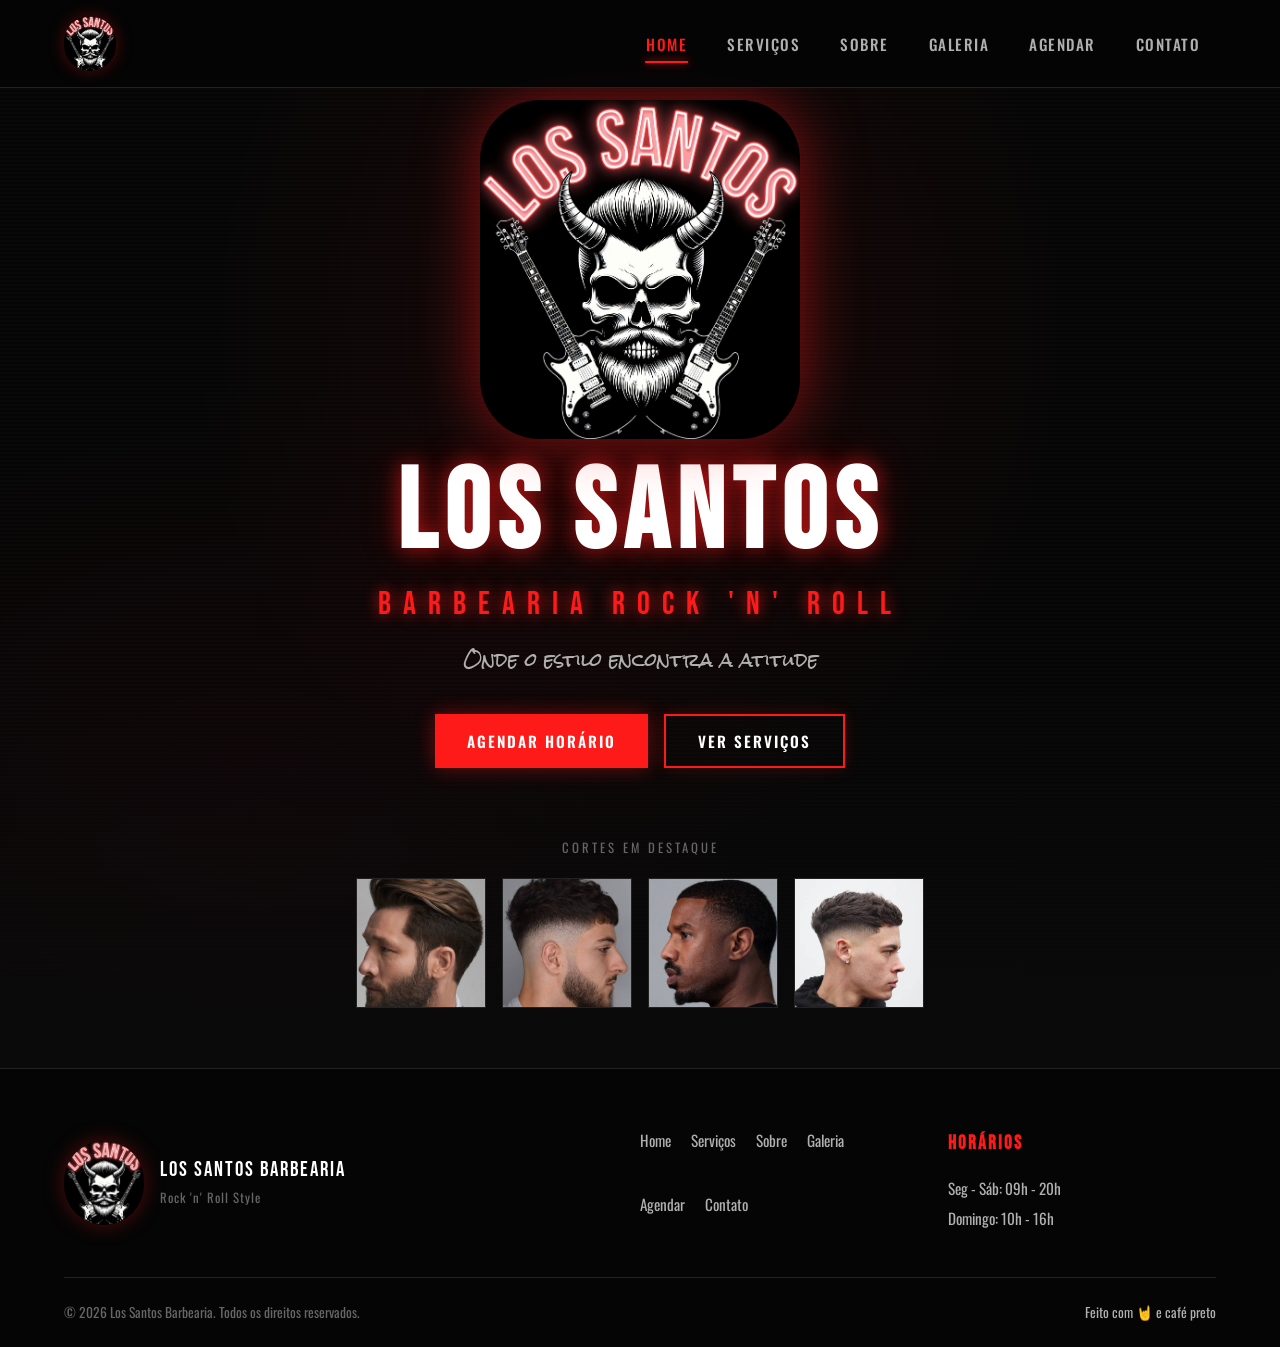
==== commit 63ece427: "Update index.html" ====
--- a/index.html
+++ b/index.html
@@ -81,7 +81,7 @@
           <div class="service-card">
             <div class="service-image">
               <img src="./img/Corte_Social.jpeg" alt="Corte Clássico" onerror="this.parentElement.classList.add('no-image')">
-              <span class="service-icon-fallback">✂️</span>
+              <span class="service-icon-fallback"></span>
             </div>
             <h3>Corte Clássico</h3>
             <p>Cortes tradicionais com toque moderno. Fade, undercut, pompadour e mais.</p>
@@ -402,4 +402,4 @@
 </body>
 
 <script src="script.js"></script>
-</html>+</html>
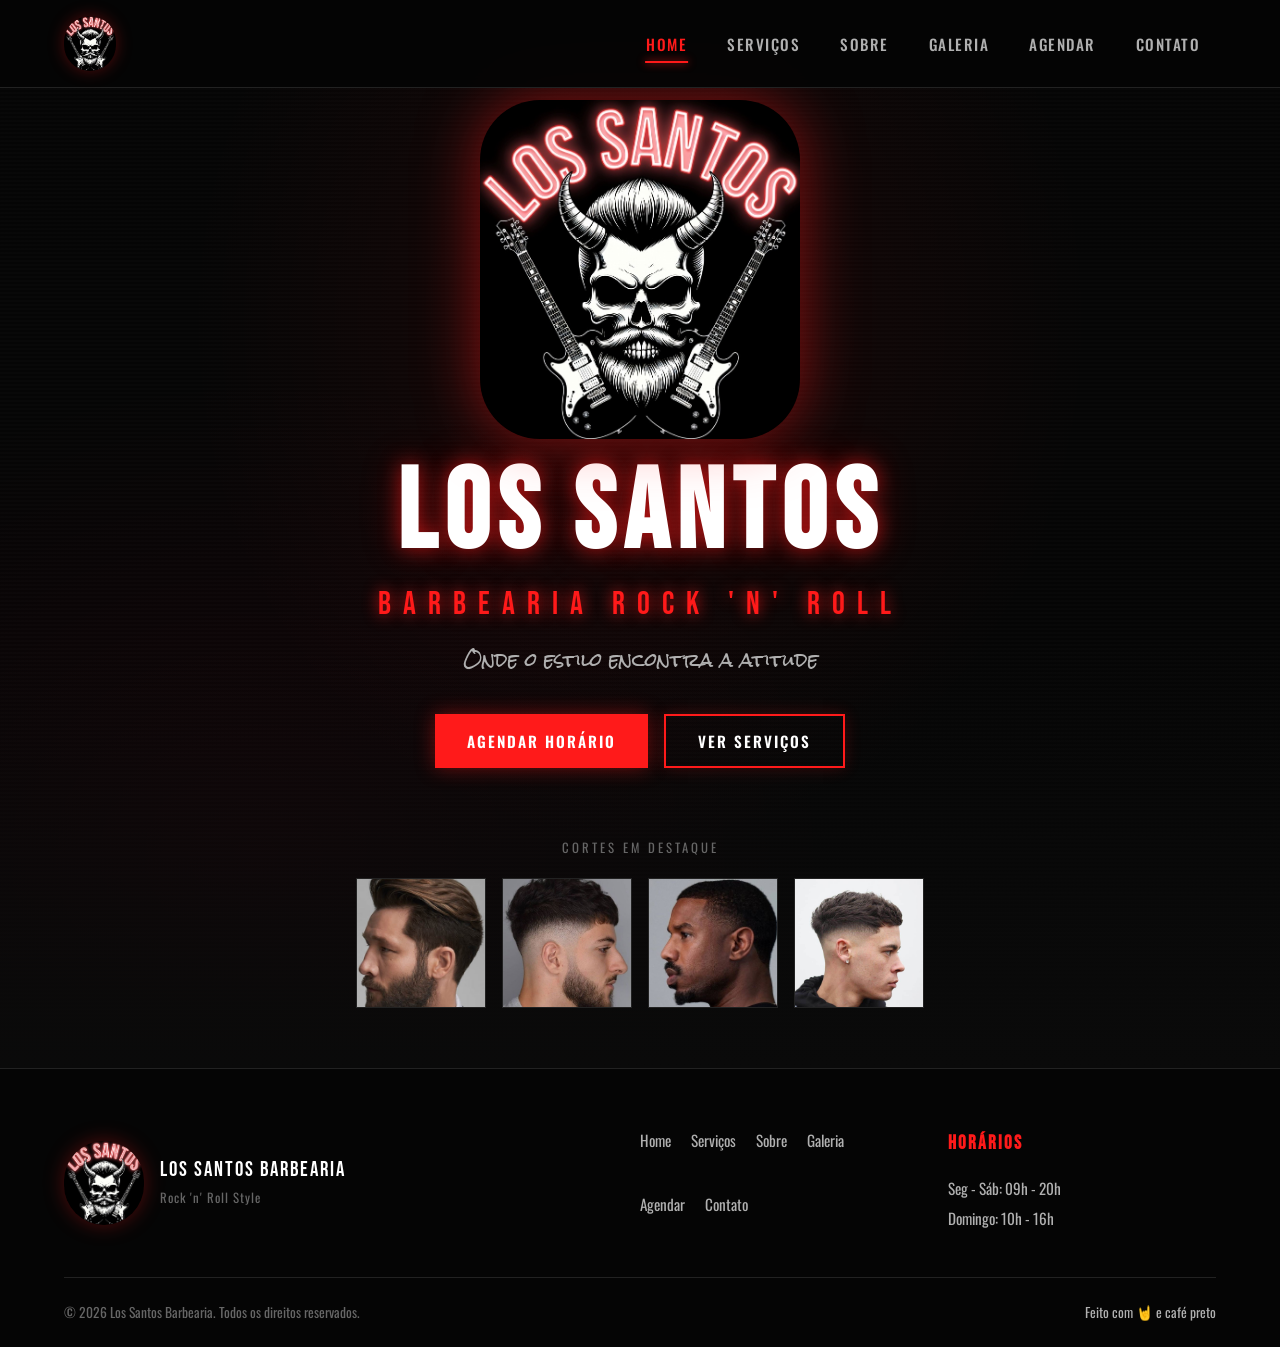
==== commit 0adb112a: "Update index.html" ====
--- a/index.html
+++ b/index.html
@@ -93,7 +93,7 @@
             <div class="service-badge">MAIS PEDIDO</div>
             <div class="service-image">
               <img src="./img/Roqueiro.jpg" alt="Corte Rock" onerror="this.parentElement.classList.add('no-image')">
-              <span class="service-icon-fallback">🤘</span>
+
             </div>
             <h3>Corte Rock</h3>
             <p>Estilos pesados, mullets, spikes e looks inspirados no rock clássico e metal.</p>
@@ -104,7 +104,7 @@
           <div class="service-card">
             <div class="service-image">
               <img src="./img/French_Cop.jpeg" alt="Barba Completa" onerror="this.parentElement.classList.add('no-image')">
-              <span class="service-icon-fallback">🧔</span>
+       
             </div>
             <h3>Barba Completa</h3>
             <p>Aparar, modelar e hidratar. Inclui toalha quente e finalização com produtos premium.</p>
@@ -115,7 +115,7 @@
           <div class="service-card">
             <div class="service-image">
               <img src="./img/Mullet_Moderno.jpeg" alt="Combo Full Rock" onerror="this.parentElement.classList.add('no-image')">
-              <span class="service-icon-fallback">⚡</span>
+       
             </div>
             <h3>Combo Full Rock</h3>
             <p>Corte + Barba + Sobrancelha + Hidratação. O pacote completo do rockeiro.</p>
@@ -126,7 +126,7 @@
           <div class="service-card">
             <div class="service-image">
               <img src="./img/Mid_Fade.jpeg" alt="Pigmentação" onerror="this.parentElement.classList.add('no-image')">
-              <span class="service-icon-fallback">🎸</span>
+          
             </div>
             <h3>Pigmentação</h3>
             <p>Cobertura de fios brancos e desenhos de barba. Resultado natural e duradouro.</p>
@@ -137,7 +137,7 @@
           <div class="service-card">
             <div class="service-image">
               <img src="./img/Tratamento_Completo.jpg" alt="Tratamento Capilar" onerror="this.parentElement.classList.add('no-image')">
-              <span class="service-icon-fallback">💀</span>
+        
             </div>
             <h3>Tratamento Capilar</h3>
             <p>Hidratação profunda, reconstrução e tratamento para cabelos danificados.</p>
@@ -202,42 +202,42 @@
           <div class="gallery-item">
             <div class="gallery-photo">
               <img src="./img/Buzz_Cut.jpeg" alt="Pompadour Classic" onerror="this.parentElement.classList.add('no-image')">
-              <div class="gallery-caption"><span>🎸</span><p>Buzz Cut</p></div>
+              <div class="gallery-caption"><p>Buzz Cut</p></div>
             </div>
           </div>
 
           <div class="gallery-item">
             <div class="gallery-photo">
               <img src="./img/Corte_Social.jpeg" alt="Skull Fade" onerror="this.parentElement.classList.add('no-image')">
-              <div class="gallery-caption"><span>💀</span><p>Social</p></div>
+              <div class="gallery-caption"><p>Social</p></div>
             </div>
           </div>
 
           <div class="gallery-item">
             <div class="gallery-photo">
               <img src="./img/French_Cop.jpeg" alt="Mullet Rock" onerror="this.parentElement.classList.add('no-image')">
-              <div class="gallery-caption"><span>🤘</span><p>Mullet Rock</p></div>
+              <div class="gallery-caption"><p>Mullet Rock</p></div>
             </div>
           </div>
 
           <div class="gallery-item">
             <div class="gallery-photo">
               <img src="./img/Mid_Fade.jpeg" alt="Barba Viking" onerror="this.parentElement.classList.add('no-image')">
-              <div class="gallery-caption"><span>⚡</span><p>Mid Fade</p></div>
+              <div class="gallery-caption"><p>Mid Fade</p></div>
             </div>
           </div>
 
           <div class="gallery-item">
             <div class="gallery-photo">
               <img src="./img/Mullet_Moderno.jpeg" alt="Undercut Metal" onerror="this.parentElement.classList.add('no-image')">
-              <div class="gallery-caption"><span>🔥</span><p>Mullet</p></div>
+              <div class="gallery-caption"><p>Mullet</p></div>
             </div>
           </div>
 
           <div class="gallery-item">
             <div class="gallery-photo">
               <img src="./img/Cortezão.jpg" alt="Textured Crop" onerror="this.parentElement.classList.add('no-image')">
-              <div class="gallery-caption"><span>✂️</span><p>Textured Crop</p></div>
+              <div class="gallery-caption"><p>Textured Crop</p></div>
             </div>
           </div>
 
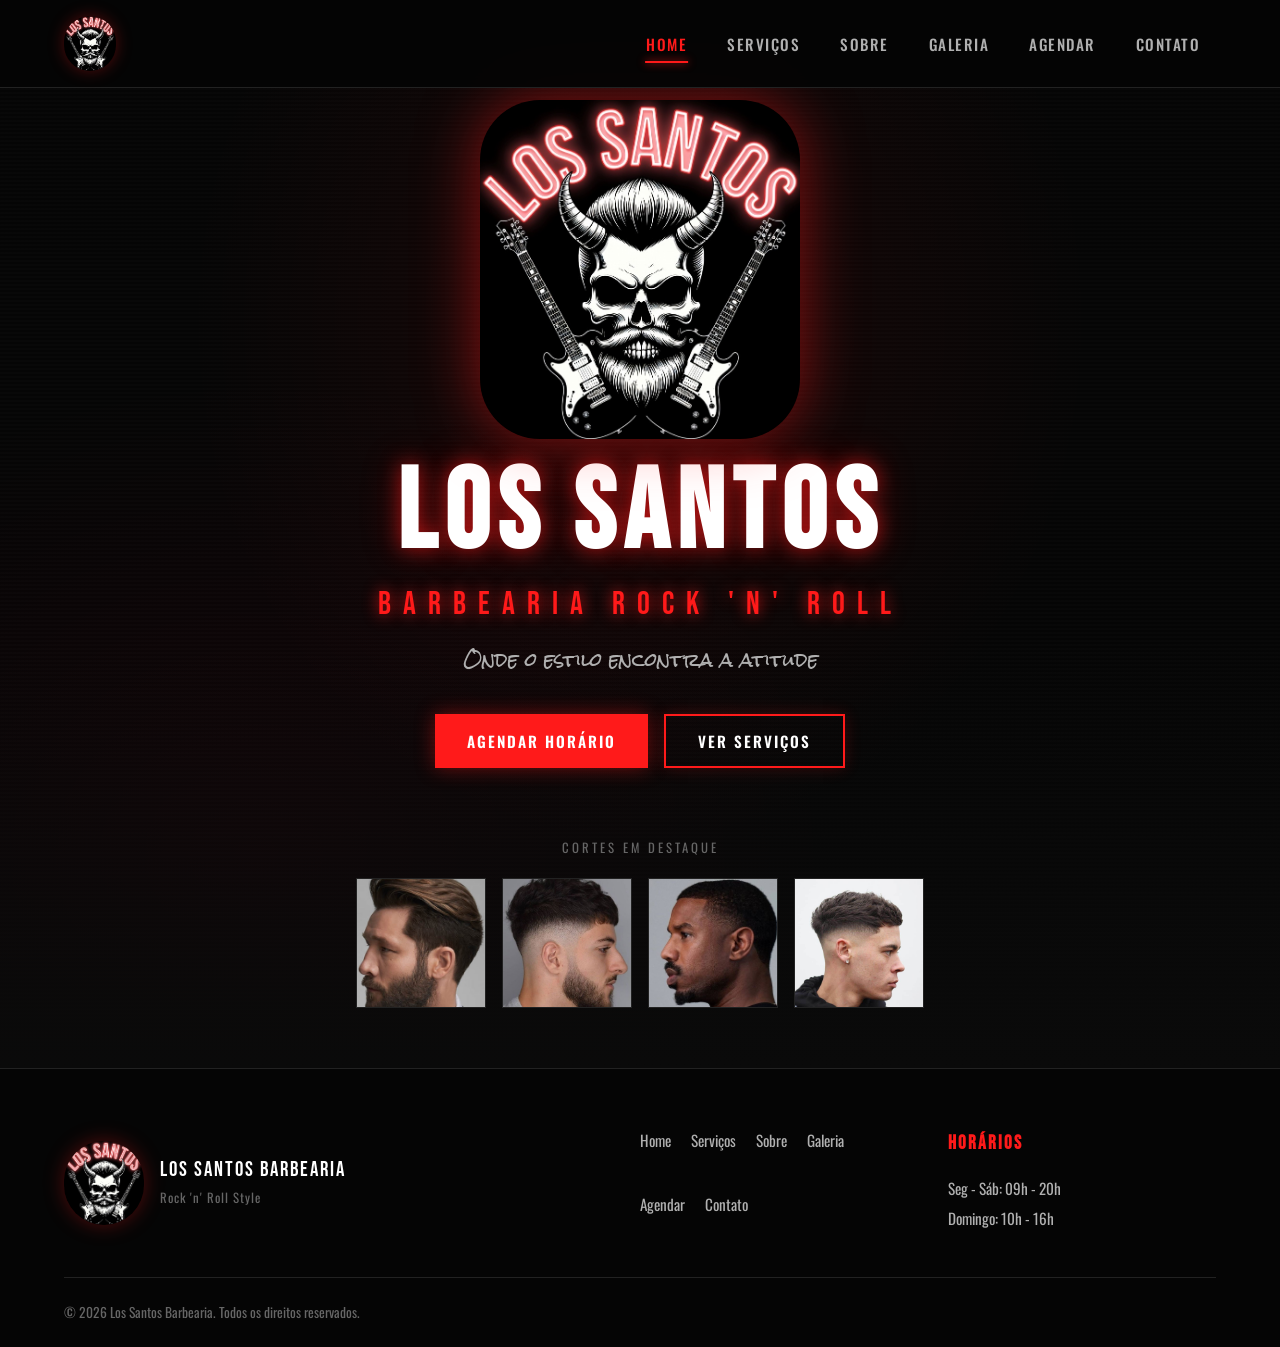
==== commit 95320f7e: "Remove success icon and footer tagline Removed success icon and footer tagline from index.html." ====
--- a/index.html
+++ b/index.html
@@ -322,7 +322,6 @@
             <button type="submit" class="btn btn-primary btn-full"><span>CONFIRMAR AGENDAMENTO</span></button>
           </form>
           <div id="booking-success" class="booking-success hidden">
-            <div class="success-icon">🤘</div>
             <h3>Agendamento Confirmado!</h3>
             <p id="success-message"></p>
             <button class="btn btn-secondary" onclick="resetForm()">Novo Agendamento</button>
@@ -391,7 +390,6 @@
       </div>
       <div class="footer-bottom">
         <p>&copy; 2026 Los Santos Barbearia. Todos os direitos reservados.</p>
-        <p class="footer-tagline">Feito com 🤘 e café preto</p>
       </div>
     </div>
   </footer>
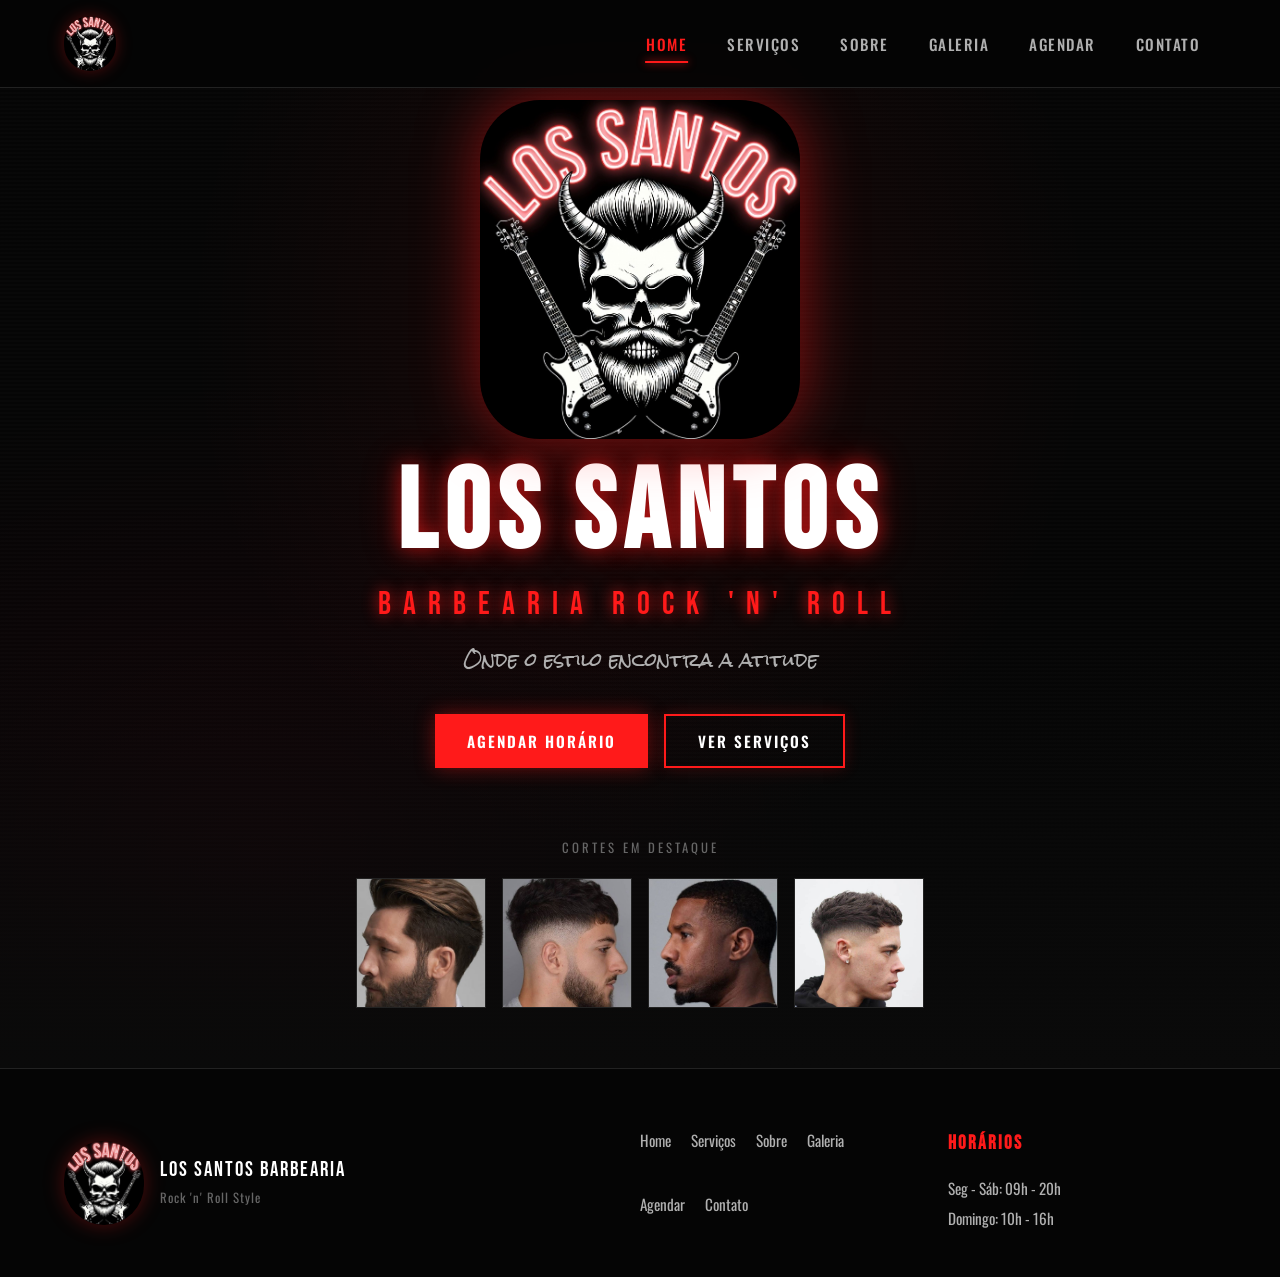
==== commit 0c245b83: "Update index.html" ====
--- a/index.html
+++ b/index.html
@@ -340,23 +340,17 @@
         <div class="contact-grid">
           <div class="contact-info">
             <div class="contact-item">
-              <div><h4>Endereço</h4><p>Rua do Rock, 666<br>Centro - São Paulo, SP</p></div>
-            </div>
+              <div><h4>Endereço</h4><p>Av. João Manoel dos Santos Ribas, 555<br>Nova Rússia, Ponta Grossa, PR</p></div>
             <div class="contact-item">
-              <div><h4>Telefone / WhatsApp</h4><p>(11) 9666-6666</p></div>
+              <div><h4>Telefone / WhatsApp</h4><p>(42) 99966-1553</p></div>
             </div>
             <div class="contact-item">
-              <div><h4>Horário de Funcionamento</h4><p>Seg - Sáb: 09h às 20h<br>Domingo: 10h às 16h</p></div>
+              <div><h4>Horário de Funcionamento</h4><p>Seg - Sáb: 07:30h às 18:00h<br>Domingo: 08:00h às 12:30h</p></div>
             </div>
             <div class="contact-item">
-              <div class="contact-icon">✉️</div>
-              <div><h4>E-mail</h4><p>contato@lossantosbarbearia.com</p></div>
-            </div>
-            <div class="social-links">
-              <a href="#" class="social-link" title="Instagram">IG</a>
-              <a href="#" class="social-link" title="Facebook">FB</a>
-              <a href="#" class="social-link" title="TikTok">TT</a>
-              <a href="#" class="social-link" title="WhatsApp">WA</a>
+
+              <div><h4>E-mail</h4><p>barbeariaLosSantos@gmail.com</p></div>
+            </div>
             </div>
           </div>
         </div>
@@ -388,8 +382,6 @@
           <p>Domingo: 10h - 16h</p>
         </div>
       </div>
-      <div class="footer-bottom">
-        <p>&copy; 2026 Los Santos Barbearia. Todos os direitos reservados.</p>
       </div>
     </div>
   </footer>
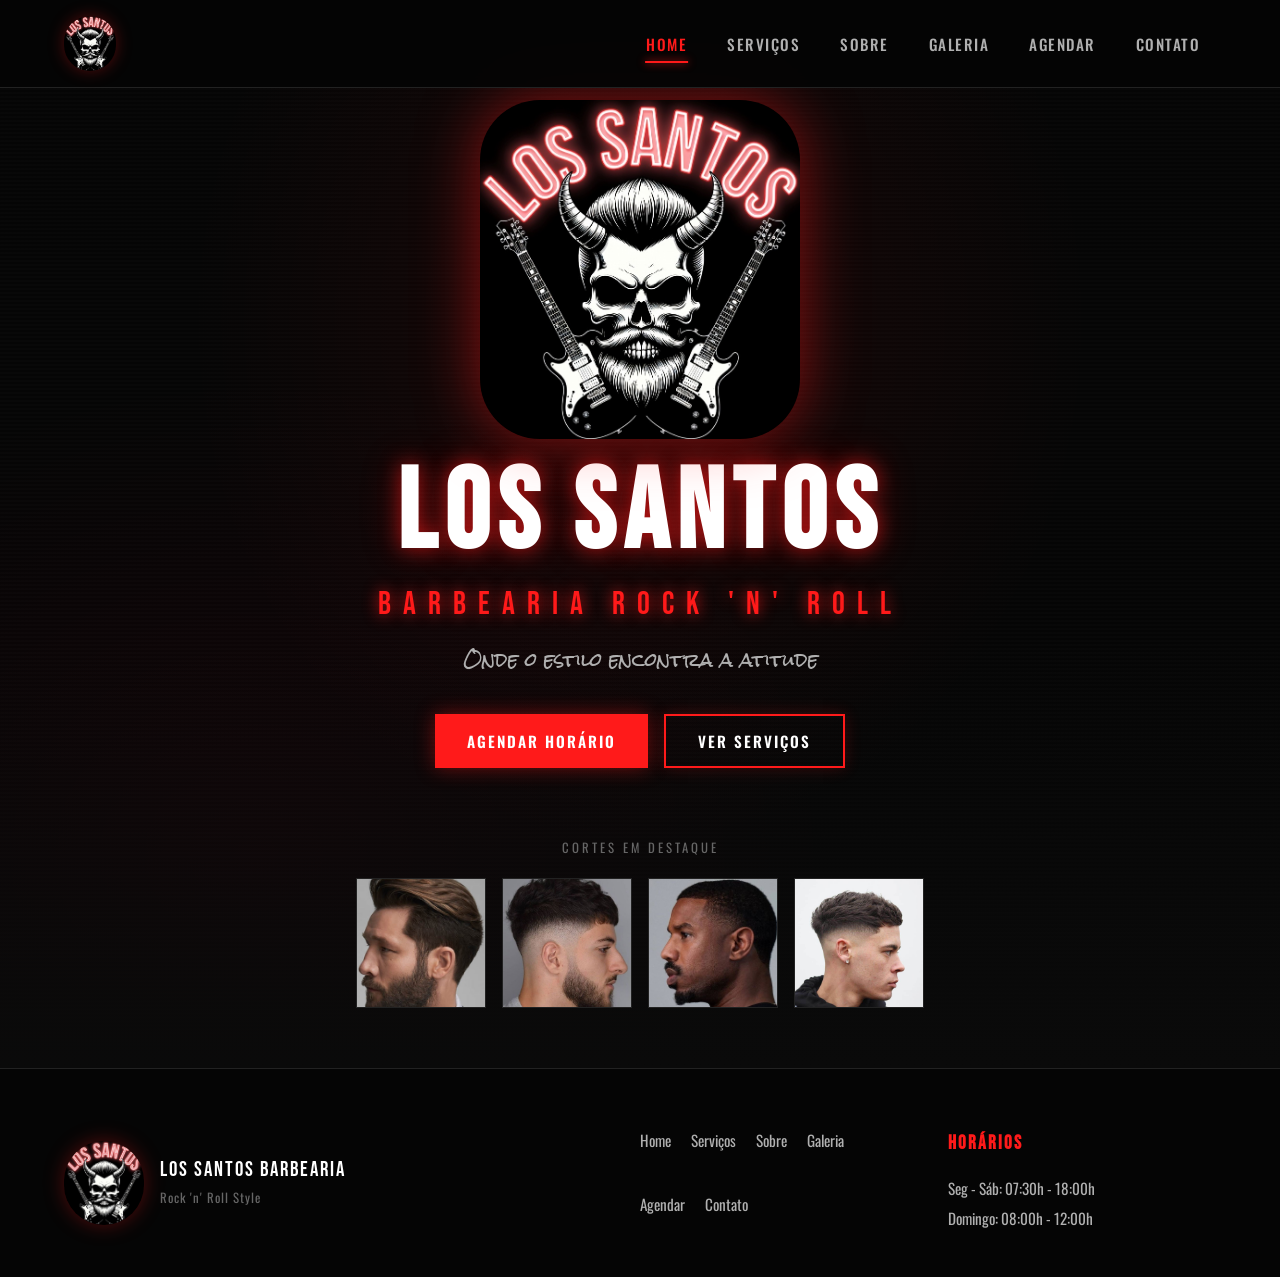
==== commit 06fb1c05: "Update operating hours in index.html" ====
--- a/index.html
+++ b/index.html
@@ -378,8 +378,8 @@
         </div>
         <div class="footer-hours">
           <h4>Horários</h4>
-          <p>Seg - Sáb: 09h - 20h</p>
-          <p>Domingo: 10h - 16h</p>
+          <p>Seg - Sáb: 07:30h - 18:00h</p>
+          <p>Domingo: 08:00h - 12:00h</p>
         </div>
       </div>
       </div>
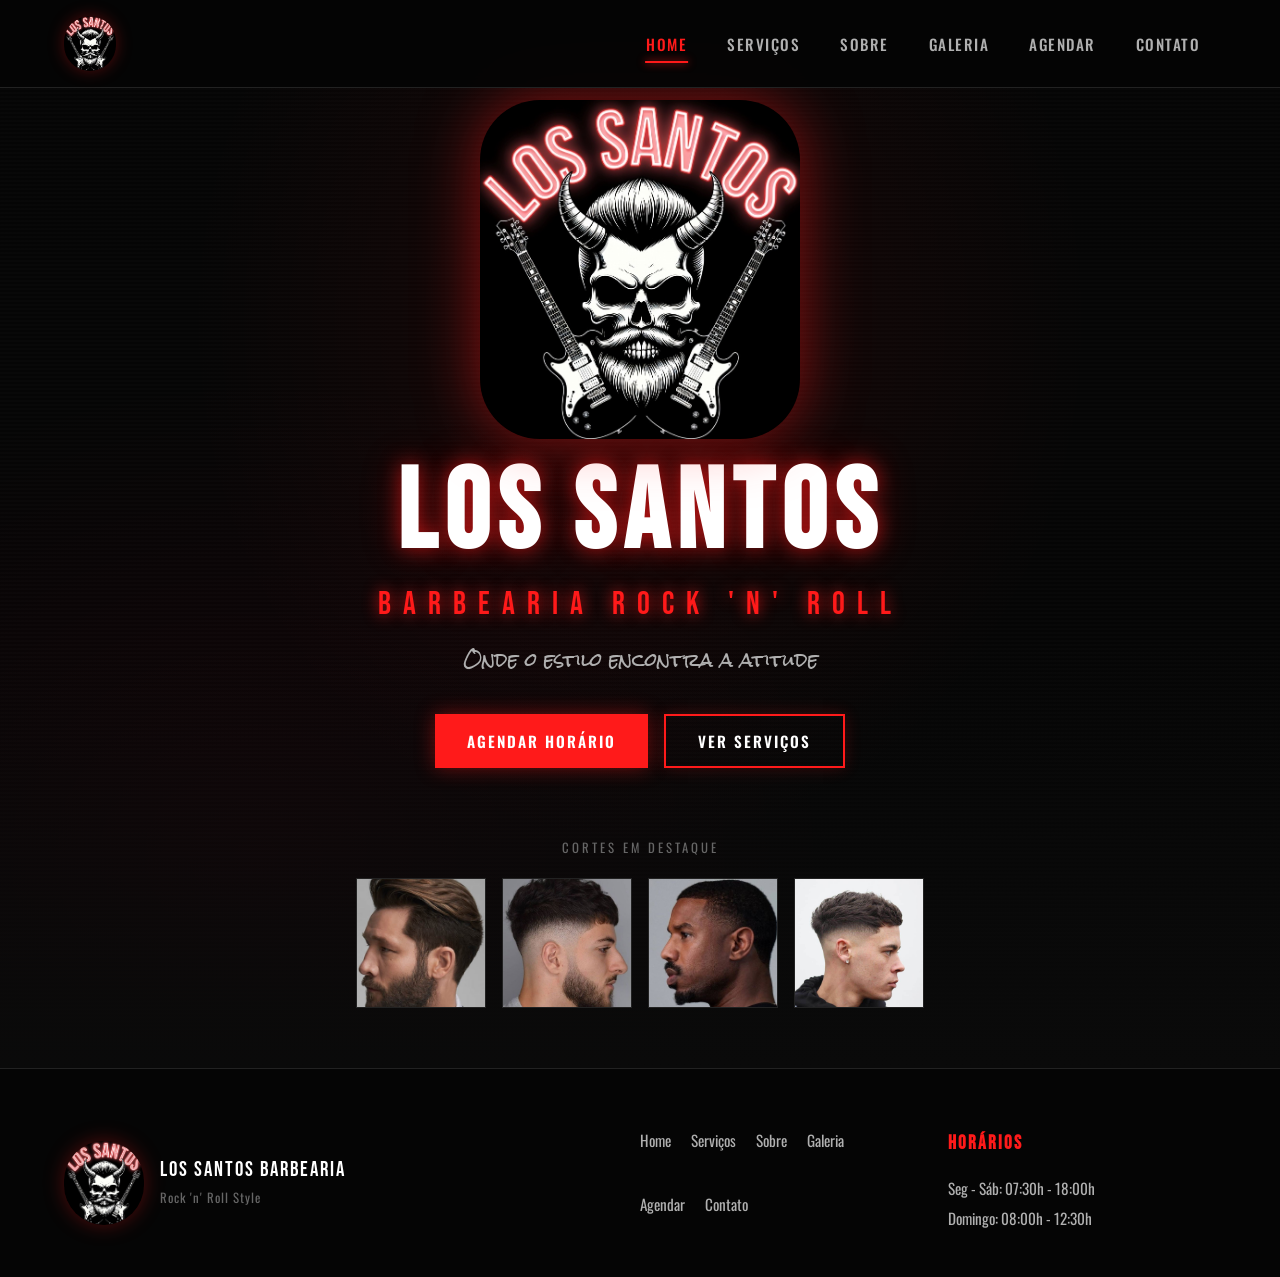
==== commit 7082e542: "Update Sunday hours in footer" ====
--- a/index.html
+++ b/index.html
@@ -379,7 +379,7 @@
         <div class="footer-hours">
           <h4>Horários</h4>
           <p>Seg - Sáb: 07:30h - 18:00h</p>
-          <p>Domingo: 08:00h - 12:00h</p>
+          <p>Domingo: 08:00h - 12:30h</p>
         </div>
       </div>
       </div>
